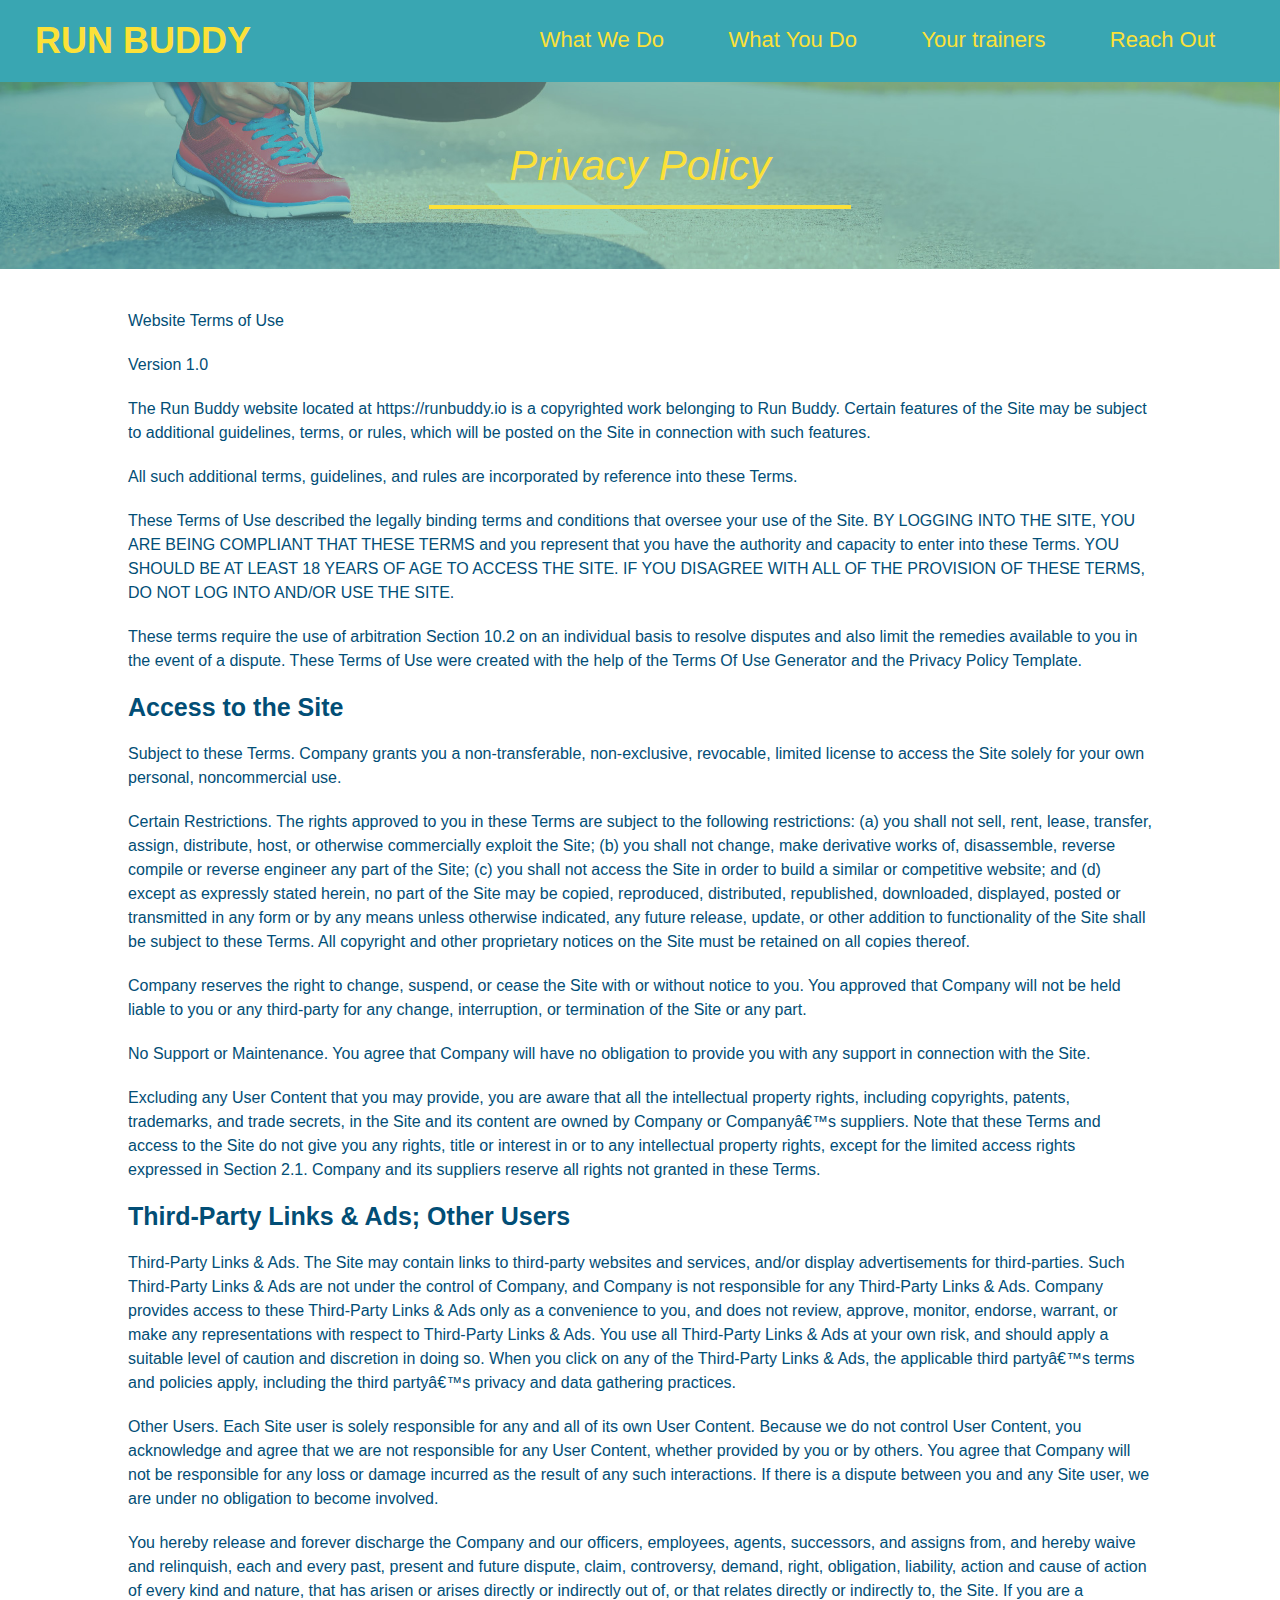
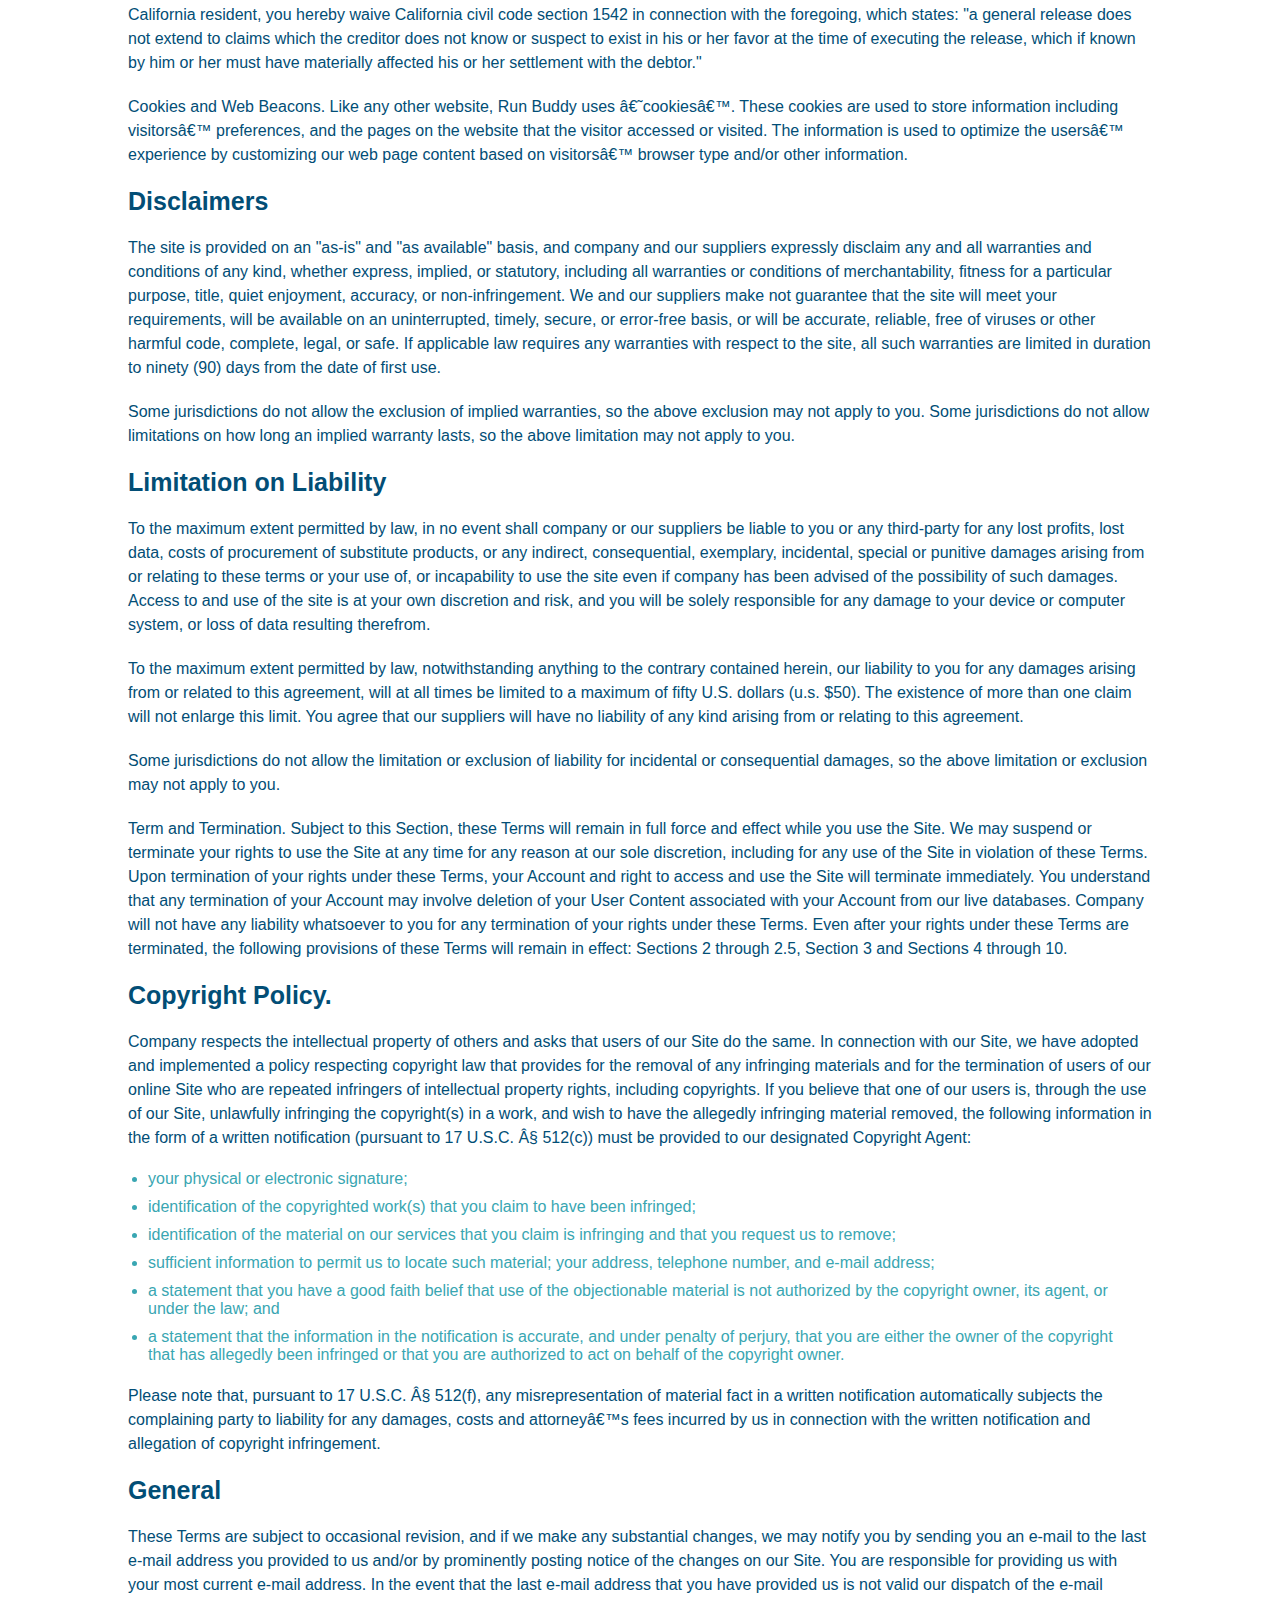
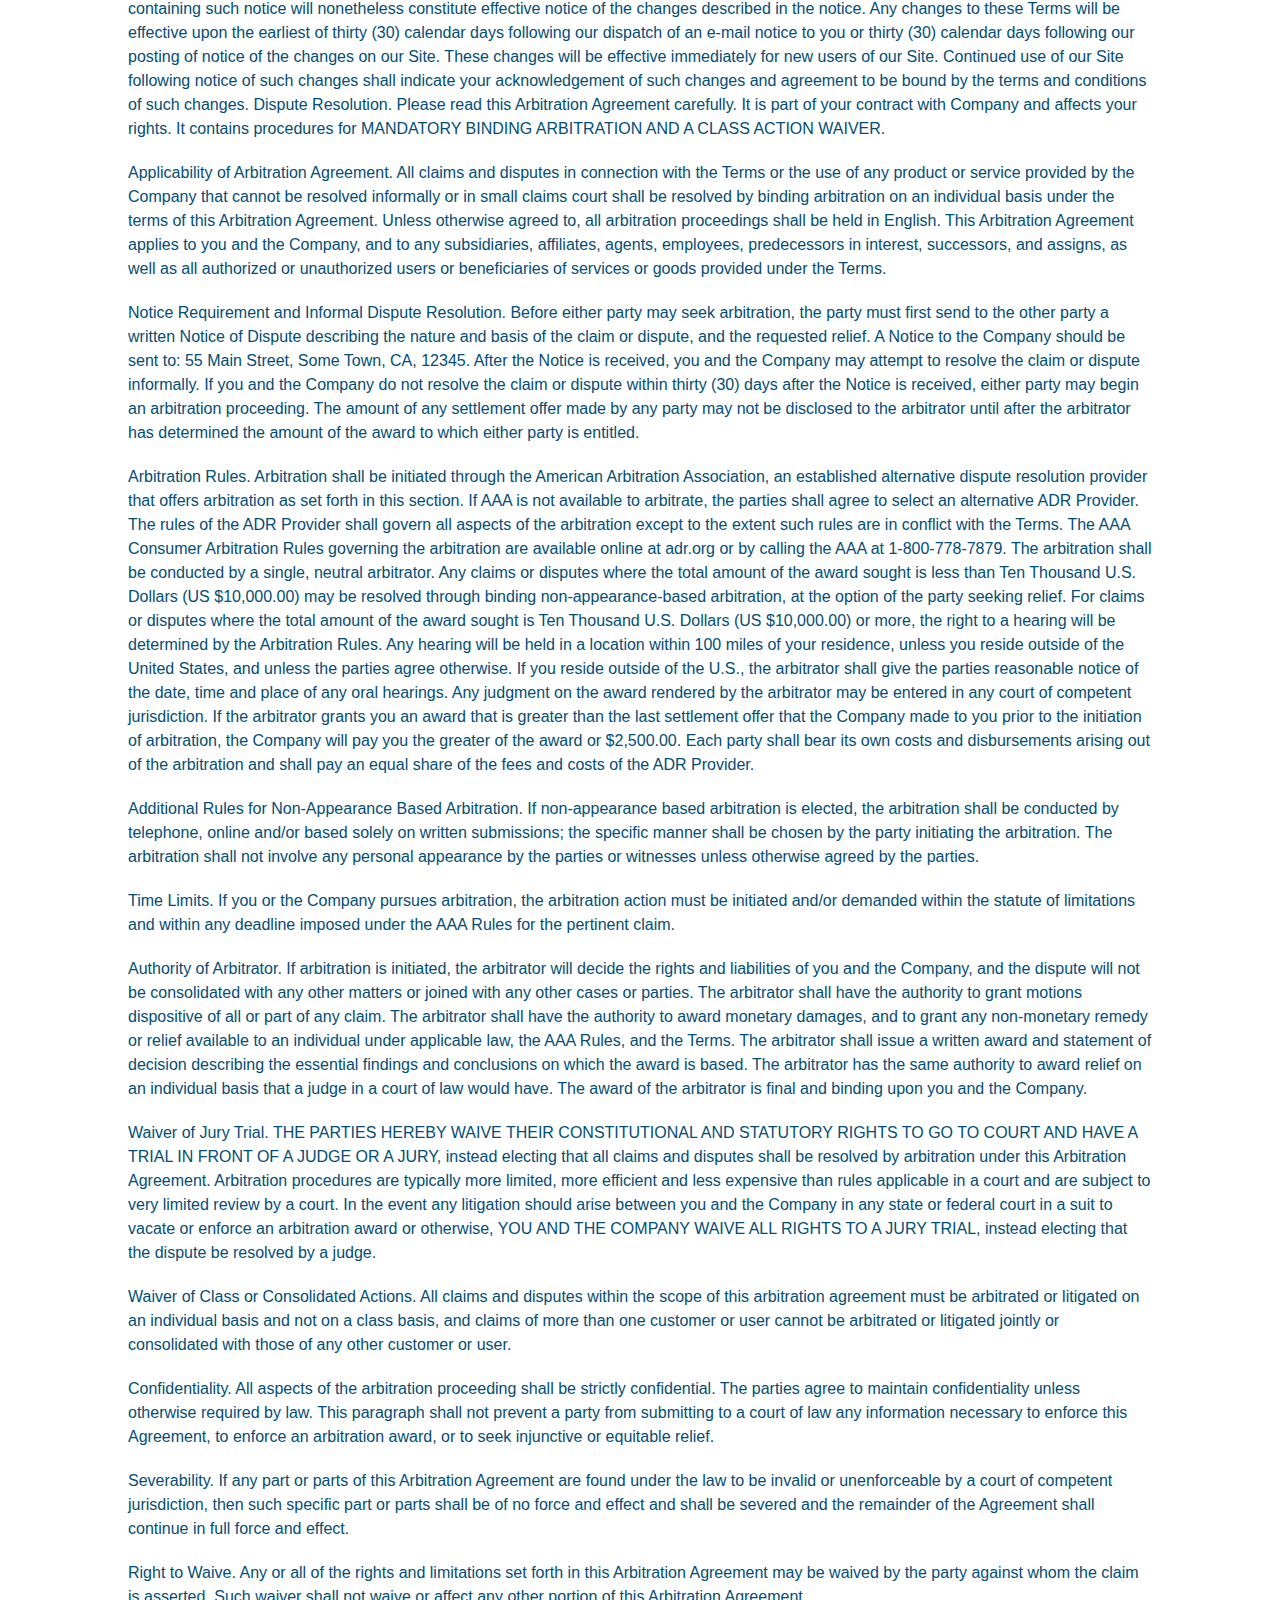
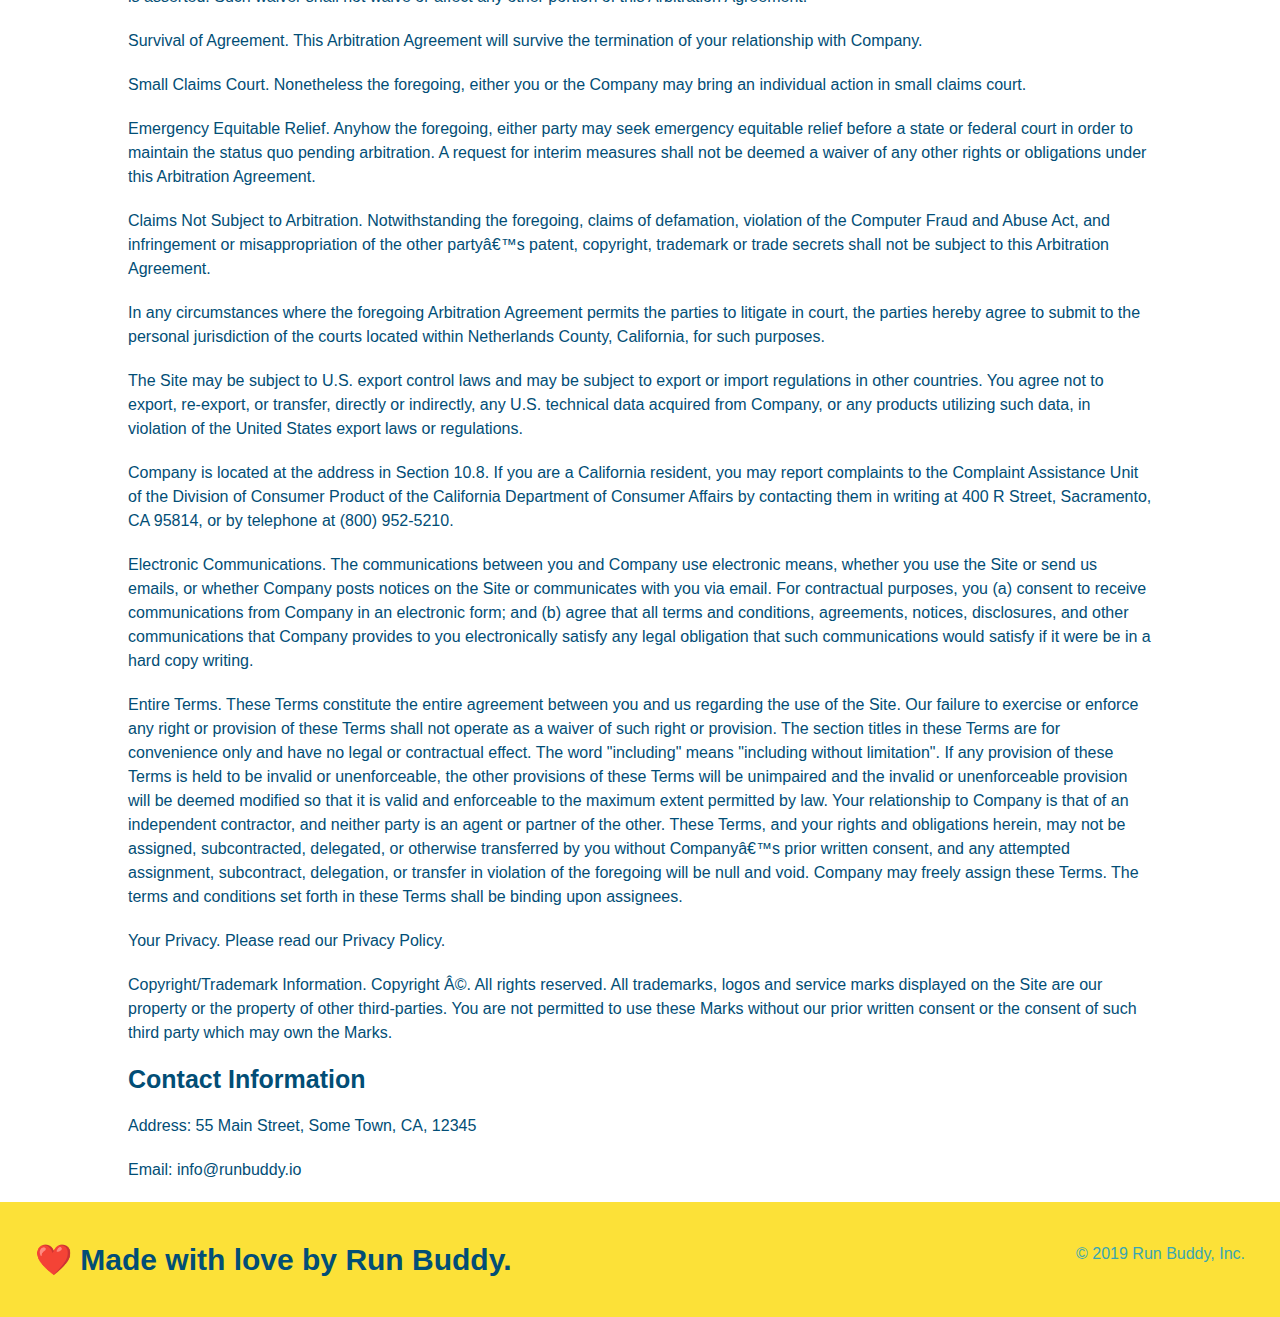
==== privacy-policy.html @ f4c331d6 "privacy page" ====
<!DOCTYPE html>
<html lang="en">
    <head>
        <meta charset="UTF-8" />
        <link rel="stylesheet" href="./assets/css/style.css" />
        <link rel="stylesheet" href="./assets/css/secondary-styles.css" />
        <title> Privacy Policy - Run Buddy</title>
    </head>
    <body>
        <!-- navigation -->
        <Header>
            <h1>RUN BUDDY</h1>
            <nav>
                <!-- Unordered list element -->
                <ul>
                    <!-- List item element-->
                    <li>
                        <!-- Anchor element -->
                        <a href="./index.html#what-we-do">What We Do</a>
                    </li>
                    <li>
                        <a href="./index.html#what-you-do">What You Do</a>
                    </li>
                    <li>
                        <a href="./index.html#your-trainers">Your trainers</a>
                    </li>
                    <li>
                        <a href="./index.html#reach-out">Reach Out</a>
                    </li>
                </ul>
            </nav>
        </Header>

        <!-- "Section Class Hero/Privacy Statement"-->
        <section class="hero">
            <h2 class="page-title">
                Privacy Policy
            </h2>
        </section>

        <!-- Privacy Policy Detail -->
        <article class="secondary-content">
            
      <p>
        Website Terms of Use
      </p>

      <p>
        Version 1.0
      </p>

      <p>
        The Run Buddy website located at https://runbuddy.io is a copyrighted work belonging to Run Buddy. Certain
        features of the Site may be subject to additional guidelines, terms, or rules, which will be posted on the Site
        in connection with such features.
      </p>

      <p>
        All such additional terms, guidelines, and rules are incorporated by reference into these Terms.
      </p>

      <p>
        These Terms of Use described the legally binding terms and conditions that oversee your use of the Site. BY
        LOGGING INTO THE SITE, YOU ARE BEING COMPLIANT THAT THESE TERMS and you represent that you have the authority
        and capacity to enter into these Terms. YOU SHOULD BE AT LEAST 18 YEARS OF AGE TO ACCESS THE SITE. IF YOU
        DISAGREE WITH ALL OF THE PROVISION OF THESE TERMS, DO NOT LOG INTO AND/OR USE THE SITE.
      </p>

      <p>
        These terms require the use of arbitration Section 10.2 on an individual basis to resolve disputes and also
        limit the remedies available to you in the event of a dispute. These Terms of Use were created with the help of
        the Terms Of Use Generator and the Privacy Policy Template.
      </p>

      <h3>
        Access to the Site
      </h3>

      <p>
        Subject to these Terms. Company grants you a non-transferable, non-exclusive, revocable, limited license to
        access the Site solely for your own personal, noncommercial use.
      </p>

      <p>
        Certain Restrictions. The rights approved to you in these Terms are subject to the following restrictions: (a)
        you shall not sell, rent, lease, transfer, assign, distribute, host, or otherwise commercially exploit the Site;
        (b) you shall not change, make derivative works of, disassemble, reverse compile or reverse engineer any part of
        the Site; (c) you shall not access the Site in order to build a similar or competitive website; and (d) except
        as expressly stated herein, no part of the Site may be copied, reproduced, distributed, republished, downloaded,
        displayed, posted or transmitted in any form or by any means unless otherwise indicated, any future release,
        update, or other addition to functionality of the Site shall be subject to these Terms. All copyright and other
        proprietary notices on the Site must be retained on all copies thereof.
      </p>

      <p>
        Company reserves the right to change, suspend, or cease the Site with or without notice to you. You approved
        that Company will not be held liable to you or any third-party for any change, interruption, or termination of
        the Site or any part.
      </p>

      <p>
        No Support or Maintenance. You agree that Company will have no obligation to provide you with any support in
        connection with the Site.
      </p>

      <p>
        Excluding any User Content that you may provide, you are aware that all the intellectual property rights,
        including copyrights, patents, trademarks, and trade secrets, in the Site and its content are owned by Company
        or Companyâ€™s suppliers. Note that these Terms and access to the Site do not give you any rights, title or
        interest in or to any intellectual property rights, except for the limited access rights expressed in Section
        2.1. Company and its suppliers reserve all rights not granted in these Terms.
      </p>

      <h3>
        Third-Party Links & Ads; Other Users
      </h3>

      <p>
        Third-Party Links & Ads. The Site may contain links to third-party websites and services, and/or display
        advertisements for third-parties. Such Third-Party Links & Ads are not under the control of Company, and Company
        is not responsible for any Third-Party Links & Ads. Company provides access to these Third-Party Links & Ads
        only as a convenience to you, and does not review, approve, monitor, endorse, warrant, or make any
        representations with respect to Third-Party Links & Ads. You use all Third-Party Links & Ads at your own risk,
        and should apply a suitable level of caution and discretion in doing so. When you click on any of the
        Third-Party Links & Ads, the applicable third partyâ€™s terms and policies apply, including the third partyâ€™s
        privacy and data gathering practices.
      </p>

      <p>
        Other Users. Each Site user is solely responsible for any and all of its own User Content. Because we do not
        control User Content, you acknowledge and agree that we are not responsible for any User Content, whether
        provided by you or by others. You agree that Company will not be responsible for any loss or damage incurred as
        the result of any such interactions. If there is a dispute between you and any Site user, we are under no
        obligation to become involved.
      </p>

      <p>
        You hereby release and forever discharge the Company and our officers, employees, agents, successors, and
        assigns from, and hereby waive and relinquish, each and every past, present and future dispute, claim,
        controversy, demand, right, obligation, liability, action and cause of action of every kind and nature, that has
        arisen or arises directly or indirectly out of, or that relates directly or indirectly to, the Site. If you are
        a California resident, you hereby waive California civil code section 1542 in connection with the foregoing,
        which states: "a general release does not extend to claims which the creditor does not know or suspect to exist
        in his or her favor at the time of executing the release, which if known by him or her must have materially
        affected his or her settlement with the debtor."
      </p>

      <p>
        Cookies and Web Beacons. Like any other website, Run Buddy uses â€˜cookiesâ€™. These cookies are used to store
        information including visitorsâ€™ preferences, and the pages on the website that the visitor accessed or visited.
        The information is used to optimize the usersâ€™ experience by customizing our web page content based on visitorsâ€™
        browser type and/or other information.
      </p>

      <h3>
        Disclaimers
      </h3>

      <p>
        The site is provided on an "as-is" and "as available" basis, and company and our suppliers expressly disclaim
        any and all warranties and conditions of any kind, whether express, implied, or statutory, including all
        warranties or conditions of merchantability, fitness for a particular purpose, title, quiet enjoyment, accuracy,
        or non-infringement. We and our suppliers make not guarantee that the site will meet your requirements, will be
        available on an uninterrupted, timely, secure, or error-free basis, or will be accurate, reliable, free of
        viruses or other harmful code, complete, legal, or safe. If applicable law requires any warranties with respect
        to the site, all such warranties are limited in duration to ninety (90) days from the date of first use.
      </p>

      <p>
        Some jurisdictions do not allow the exclusion of implied warranties, so the above exclusion may not apply to
        you. Some jurisdictions do not allow limitations on how long an implied warranty lasts, so the above limitation
        may not apply to you.
      </p>

      <h3>
        Limitation on Liability
      </h3>

      <p>
        To the maximum extent permitted by law, in no event shall company or our suppliers be liable to you or any
        third-party for any lost profits, lost data, costs of procurement of substitute products, or any indirect,
        consequential, exemplary, incidental, special or punitive damages arising from or relating to these terms or
        your use of, or incapability to use the site even if company has been advised of the possibility of such
        damages. Access to and use of the site is at your own discretion and risk, and you will be solely responsible
        for any damage to your device or computer system, or loss of data resulting therefrom.
      </p>

      <p>
        To the maximum extent permitted by law, notwithstanding anything to the contrary contained herein, our liability
        to you for any damages arising from or related to this agreement, will at all times be limited to a maximum of
        fifty U.S. dollars (u.s. $50). The existence of more than one claim will not enlarge this limit. You agree that
        our suppliers will have no liability of any kind arising from or relating to this agreement.
      </p>

      <p>
        Some jurisdictions do not allow the limitation or exclusion of liability for incidental or consequential
        damages, so the above limitation or exclusion may not apply to you.
      </p>

      <p>
        Term and Termination. Subject to this Section, these Terms will remain in full force and effect while you use
        the Site. We may suspend or terminate your rights to use the Site at any time for any reason at our sole
        discretion, including for any use of the Site in violation of these Terms. Upon termination of your rights under
        these Terms, your Account and right to access and use the Site will terminate immediately. You understand that
        any termination of your Account may involve deletion of your User Content associated with your Account from our
        live databases. Company will not have any liability whatsoever to you for any termination of your rights under
        these Terms. Even after your rights under these Terms are terminated, the following provisions of these Terms
        will remain in effect: Sections 2 through 2.5, Section 3 and Sections 4 through 10.
      </p>

      <h3>
        Copyright Policy.
      </h3>

      <p>
        Company respects the intellectual property of others and asks that users of our Site do the same. In connection
        with our Site, we have adopted and implemented a policy respecting copyright law that provides for the removal
        of any infringing materials and for the termination of users of our online Site who are repeated infringers of
        intellectual property rights, including copyrights. If you believe that one of our users is, through the use of
        our Site, unlawfully infringing the copyright(s) in a work, and wish to have the allegedly infringing material
        removed, the following information in the form of a written notification (pursuant to 17 U.S.C. Â§ 512(c)) must
        be provided to our designated Copyright Agent:
      </p>

      <ul>
        <li>
          your physical or electronic signature;
        </li>
        <li>
          identification of the copyrighted work(s) that you claim to have been infringed;
        </li>
        <li>
          identification of the material on our services that you claim is infringing and that you request us to remove;
        </li>
        <li>
          sufficient information to permit us to locate such material; your address, telephone number, and e-mail
          address;
        </li>
        <li>
          a statement that you have a good faith belief that use of the objectionable material is not authorized by the
          copyright owner, its agent, or under the law; and
        </li>
        <li>
          a statement that the information in the notification is accurate, and under penalty of perjury, that you are
          either the owner of the copyright that has allegedly been infringed or that you are authorized to act on
          behalf of the copyright owner.
        </li>
      </ul>

      <p>
        Please note that, pursuant to 17 U.S.C. Â§ 512(f), any misrepresentation of material fact in a written
        notification automatically subjects the complaining party to liability for any damages, costs and attorneyâ€™s
        fees incurred by us in connection with the written notification and allegation of copyright infringement.
      </p>

      <h3>
        General
      </h3>

      <p>
        These Terms are subject to occasional revision, and if we make any substantial changes, we may notify you by
        sending you an e-mail to the last e-mail address you provided to us and/or by prominently posting notice of the
        changes on our Site. You are responsible for providing us with your most current e-mail address. In the event
        that the last e-mail address that you have provided us is not valid our dispatch of the e-mail containing such
        notice will nonetheless constitute effective notice of the changes described in the notice. Any changes to these
        Terms will be effective upon the earliest of thirty (30) calendar days following our dispatch of an e-mail
        notice to you or thirty (30) calendar days following our posting of notice of the changes on our Site. These
        changes will be effective immediately for new users of our Site. Continued use of our Site following notice of
        such changes shall indicate your acknowledgement of such changes and agreement to be bound by the terms and
        conditions of such changes. Dispute Resolution. Please read this Arbitration Agreement carefully. It is part of
        your contract with Company and affects your rights. It contains procedures for MANDATORY BINDING ARBITRATION AND
        A CLASS ACTION WAIVER.
      </p>

      <p>
        Applicability of Arbitration Agreement. All claims and disputes in connection with the Terms or the use of any
        product or service provided by the Company that cannot be resolved informally or in small claims court shall be
        resolved by binding arbitration on an individual basis under the terms of this Arbitration Agreement. Unless
        otherwise agreed to, all arbitration proceedings shall be held in English. This Arbitration Agreement applies to
        you and the Company, and to any subsidiaries, affiliates, agents, employees, predecessors in interest,
        successors, and assigns, as well as all authorized or unauthorized users or beneficiaries of services or goods
        provided under the Terms.
      </p>

      <p>
        Notice Requirement and Informal Dispute Resolution. Before either party may seek arbitration, the party must
        first send to the other party a written Notice of Dispute describing the nature and basis of the claim or
        dispute, and the requested relief. A Notice to the Company should be sent to: 55 Main Street, Some Town, CA,
        12345. After the Notice is received, you and the Company may attempt to resolve the claim or dispute informally.
        If you and the Company do not resolve the claim or dispute within thirty (30) days after the Notice is received,
        either party may begin an arbitration proceeding. The amount of any settlement offer made by any party may not
        be disclosed to the arbitrator until after the arbitrator has determined the amount of the award to which either
        party is entitled.
      </p>

      <p>
        Arbitration Rules. Arbitration shall be initiated through the American Arbitration Association, an established
        alternative dispute resolution provider that offers arbitration as set forth in this section. If AAA is not
        available to arbitrate, the parties shall agree to select an alternative ADR Provider. The rules of the ADR
        Provider shall govern all aspects of the arbitration except to the extent such rules are in conflict with the
        Terms. The AAA Consumer Arbitration Rules governing the arbitration are available online at adr.org or by
        calling the AAA at 1-800-778-7879. The arbitration shall be conducted by a single, neutral arbitrator. Any
        claims or disputes where the total amount of the award sought is less than Ten Thousand U.S. Dollars (US
        $10,000.00) may be resolved through binding non-appearance-based arbitration, at the option of the party seeking
        relief. For claims or disputes where the total amount of the award sought is Ten Thousand U.S. Dollars (US
        $10,000.00) or more, the right to a hearing will be determined by the Arbitration Rules. Any hearing will be
        held in a location within 100 miles of your residence, unless you reside outside of the United States, and
        unless the parties agree otherwise. If you reside outside of the U.S., the arbitrator shall give the parties
        reasonable notice of the date, time and place of any oral hearings. Any judgment on the award rendered by the
        arbitrator may be entered in any court of competent jurisdiction. If the arbitrator grants you an award that is
        greater than the last settlement offer that the Company made to you prior to the initiation of arbitration, the
        Company will pay you the greater of the award or $2,500.00. Each party shall bear its own costs and
        disbursements arising out of the arbitration and shall pay an equal share of the fees and costs of the ADR
        Provider.
      </p>

      <p>
        Additional Rules for Non-Appearance Based Arbitration. If non-appearance based arbitration is elected, the
        arbitration shall be conducted by telephone, online and/or based solely on written submissions; the specific
        manner shall be chosen by the party initiating the arbitration. The arbitration shall not involve any personal
        appearance by the parties or witnesses unless otherwise agreed by the parties.
      </p>

      <p>
        Time Limits. If you or the Company pursues arbitration, the arbitration action must be initiated and/or demanded
        within the statute of limitations and within any deadline imposed under the AAA Rules for the pertinent claim.
      </p>

      <p>
        Authority of Arbitrator. If arbitration is initiated, the arbitrator will decide the rights and liabilities of
        you and the Company, and the dispute will not be consolidated with any other matters or joined with any other
        cases or parties. The arbitrator shall have the authority to grant motions dispositive of all or part of any
        claim. The arbitrator shall have the authority to award monetary damages, and to grant any non-monetary remedy
        or relief available to an individual under applicable law, the AAA Rules, and the Terms. The arbitrator shall
        issue a written award and statement of decision describing the essential findings and conclusions on which the
        award is based. The arbitrator has the same authority to award relief on an individual basis that a judge in a
        court of law would have. The award of the arbitrator is final and binding upon you and the Company.
      </p>

      <p>
        Waiver of Jury Trial. THE PARTIES HEREBY WAIVE THEIR CONSTITUTIONAL AND STATUTORY RIGHTS TO GO TO COURT AND HAVE
        A TRIAL IN FRONT OF A JUDGE OR A JURY, instead electing that all claims and disputes shall be resolved by
        arbitration under this Arbitration Agreement. Arbitration procedures are typically more limited, more efficient
        and less expensive than rules applicable in a court and are subject to very limited review by a court. In the
        event any litigation should arise between you and the Company in any state or federal court in a suit to vacate
        or enforce an arbitration award or otherwise, YOU AND THE COMPANY WAIVE ALL RIGHTS TO A JURY TRIAL, instead
        electing that the dispute be resolved by a judge.
      </p>

      <p>
        Waiver of Class or Consolidated Actions. All claims and disputes within the scope of this arbitration agreement
        must be arbitrated or litigated on an individual basis and not on a class basis, and claims of more than one
        customer or user cannot be arbitrated or litigated jointly or consolidated with those of any other customer or
        user.
      </p>

      <p>
        Confidentiality. All aspects of the arbitration proceeding shall be strictly confidential. The parties agree to
        maintain confidentiality unless otherwise required by law. This paragraph shall not prevent a party from
        submitting to a court of law any information necessary to enforce this Agreement, to enforce an arbitration
        award, or to seek injunctive or equitable relief.
      </p>

      <p>
        Severability. If any part or parts of this Arbitration Agreement are found under the law to be invalid or
        unenforceable by a court of competent jurisdiction, then such specific part or parts shall be of no force and
        effect and shall be severed and the remainder of the Agreement shall continue in full force and effect.
      </p>

      <p>
        Right to Waive. Any or all of the rights and limitations set forth in this Arbitration Agreement may be waived
        by the party against whom the claim is asserted. Such waiver shall not waive or affect any other portion of this
        Arbitration Agreement.
      </p>

      <p>
        Survival of Agreement. This Arbitration Agreement will survive the termination of your relationship with
        Company.
      </p>

      <p>
        Small Claims Court. Nonetheless the foregoing, either you or the Company may bring an individual action in small
        claims court.
      </p>

      <p>
        Emergency Equitable Relief. Anyhow the foregoing, either party may seek emergency equitable relief before a
        state or federal court in order to maintain the status quo pending arbitration. A request for interim measures
        shall not be deemed a waiver of any other rights or obligations under this Arbitration Agreement.
      </p>

      <p>
        Claims Not Subject to Arbitration. Notwithstanding the foregoing, claims of defamation, violation of the
        Computer Fraud and Abuse Act, and infringement or misappropriation of the other partyâ€™s patent, copyright,
        trademark or trade secrets shall not be subject to this Arbitration Agreement.
      </p>

      <p>
        In any circumstances where the foregoing Arbitration Agreement permits the parties to litigate in court, the
        parties hereby agree to submit to the personal jurisdiction of the courts located within Netherlands County,
        California, for such purposes.
      </p>

      <p>
        The Site may be subject to U.S. export control laws and may be subject to export or import regulations in other
        countries. You agree not to export, re-export, or transfer, directly or indirectly, any U.S. technical data
        acquired from Company, or any products utilizing such data, in violation of the United States export laws or
        regulations.
      </p>

      <p>
        Company is located at the address in Section 10.8. If you are a California resident, you may report complaints
        to the Complaint Assistance Unit of the Division of Consumer Product of the California Department of Consumer
        Affairs by contacting them in writing at 400 R Street, Sacramento, CA 95814, or by telephone at (800) 952-5210.
      </p>

      <p>
        Electronic Communications. The communications between you and Company use electronic means, whether you use the
        Site or send us emails, or whether Company posts notices on the Site or communicates with you via email. For
        contractual purposes, you (a) consent to receive communications from Company in an electronic form; and (b)
        agree that all terms and conditions, agreements, notices, disclosures, and other communications that Company
        provides to you electronically satisfy any legal obligation that such communications would satisfy if it were be
        in a hard copy writing.
      </p>

      <p>
        Entire Terms. These Terms constitute the entire agreement between you and us regarding the use of the Site. Our
        failure to exercise or enforce any right or provision of these Terms shall not operate as a waiver of such right
        or provision. The section titles in these Terms are for convenience only and have no legal or contractual
        effect. The word "including" means "including without limitation". If any provision of these Terms is held to be
        invalid or unenforceable, the other provisions of these Terms will be unimpaired and the invalid or
        unenforceable provision will be deemed modified so that it is valid and enforceable to the maximum extent
        permitted by law. Your relationship to Company is that of an independent contractor, and neither party is an
        agent or partner of the other. These Terms, and your rights and obligations herein, may not be assigned,
        subcontracted, delegated, or otherwise transferred by you without Companyâ€™s prior written consent, and any
        attempted assignment, subcontract, delegation, or transfer in violation of the foregoing will be null and void.
        Company may freely assign these Terms. The terms and conditions set forth in these Terms shall be binding upon
        assignees.
      </p>

      <p>
        Your Privacy. Please read our Privacy Policy.
      </p>

      <p>
        Copyright/Trademark Information. Copyright Â©. All rights reserved. All trademarks, logos and service marks
        displayed on the Site are our property or the property of other third-parties. You are not permitted to use
        these Marks without our prior written consent or the consent of such third party which may own the Marks.
      </p>

      <h3>
        Contact Information
      </h3>

      <p>
        Address: 55 Main Street, Some Town, CA, 12345
      </p>

      <p>
        Email: info@runbuddy.io
      </p>

        </article>

        <!-- "footer" -->
        <footer>
            <h2> &#10084;&#65039; Made with love by Run Buddy.</h2>
        <div>
            &copy; 2019 Run Buddy, Inc.
        </div>
        </footer>
    </body>
</html>
---- assets/css/style.css ----
/* this removes the default browser-enforced styles. i.e padding/margins. 
Border box allows for all content of the page to fit within a defined 
space incase padding exceeds the width "see footer"*/
* {
    margin: 0;
    padding: 0;
    box-sizing: border-box;
}

body {
    /* more on this crazy alphanumerical value in a minute! */
    color: #39a6b2;
    font-family: Helvetica, Arial, sans-serif;
}

/* apply styles to <header> */
header {
    padding: 20px 35px;
    background-color: #39a6b2;
}

header h1 {
    font-weight: bold;
    font-size: 36px;
    color: #fce138;
    margin: 0;
    display: inline;
}

header a {
    text-decoration: none;
    color: #fce138
}

header nav ul li a {
    margin: 0 30px;
    font-weight: lighter;
    font-size: 22px;
}

header nav {
    float: right;
    margin: 7px 0;
}

header nav ul li {
    display: inline;
}

/*applying styles to <footer> */
footer {
    background: #fce138;
    width: 100%;
    padding: 40px 35px;
}

footer h2 {
    display: inline;
    color: #024e76;
    font-size: 30px;
    margin: 0;
}

/* line height shows how much vertical space should be between line of text */
footer div {
    float: right;
    line-height: 1.5;
    text-align: right; 
}

footer a {
    color: #024e76;
}

/* Section styling: adding padding and also a background image */
section {
    padding: 60px;
}   

/* Hero Style Start adding the image, background-position: setting the inital
position of the image, background size and position to make sure the image is 
not cutting off elements*/
.hero {
    background-image: url("../images/hero-bg.jpg");
    height: 600px;
    background-size: cover;
    background-position: center;
    position: relative;
}

/* Hero Form Start : by making the .hero section relative positioning and
the .hero-form absolute, we have made hero forms position adjust according to
its parent element hero*/
.hero-form {
   border: 3px solid #024e76;
   background-color: #fce138;
   padding: 20px;
   width: 500px;
   color: #024e76;
   position: absolute;
   bottom: 120px;
   right: 140px;
}

.hero-form p {
    margin: 5px 0 15px 0;
}

/* section h3 element styling */
.hero-form h3 { 
    font-size: 25px;
    margin: 0;
}

.form-input {
    border: 1px solid #024e76;
    display: block;
    padding: 7px 15px;
    font-size: 16px;
    color: #024e76;
    width: 100%;
    margin-bottom: 15px;
}

.hero-form label {
    margin: 0 5px;
}

.hero-form button {
    color: #fce138;
    background-color: #024e76;
    border: none;
    padding: 10px 20px;
    font-size: 16px;
}
/* Hero Style End */

/* What WE do styling */

.intro {
    text-align:center;
}


/* margin adjustment allows us to get better centering of the page
as only text inside the block will show centered. it allows the top and bottom
margins to be zero and the right and left to auto and caculates the margin for us 
by the size of text */
.intro p {
    line-height: 1.7;
    color: #39a6b2;
    width: 80%;
    font-size: 20px;
    margin: 0 auto;
}

/* What WE do Styling END */

/* What YOU do Styling */

.steps {
    text-align: center;
    background: #fce138;
}

.steps div {
    margin-bottom: 80px;
}

.steps img {
    width: 15%;
    margin: 10px 0;
}

.steps h3 {
    color: #024e76;
    font-size: 46px;
    margin-top: 10px;
}

.steps p {
    color: #39a6b2;
    font-size: 23px;
}

.steps span {
    font-size: 38px;
}

/* Consolidated code for What we do and below sections */

.section-title {
    font-size: 55px;
    color: #024e76;
    margin-bottom: 35px;
    padding: 0 100px 20px 100px;
    display: inline-block;
    border-bottom: 3px solid;
}

.primary-border {
    border-color: #fce138;
}

.secondary-border {
    border-color: #39a6b2;
}

/* Meet The Trainers Section */

.trainers {
    text-align: center;
}

.trainer {
    width: 900px;
    margin: 0 auto 30px auto;
    background: #024e76;
    color: #fce138;
    overflow: auto;
}

.trainer img {
    width: 35%;
    float: left;
}

.trainer-bio {
    padding: 35px;
    float: left;
    width: 65%
}

.text-left {
    text-align: left;
}

.text-right {
    text-align: right;
}

.trainer-bio h3 {
    font-size: 32px;
    margin-bottom: 8px;
}

.trainer-bio h4 {
    font-weight: lighter;
    font-size: 26px;
    margin-bottom: 25px;
}

.trainer-bio p {
    font-size: 17px;
    line-height: 1.3;
}

/* Meet the Trainers END */

/*Reach Out Section START */

.contact {
    background: #024e76;
    text-align: center;
    
}

.contact h2 {
    color: #fce138;
    text-align: center;

}

.contact-info iframe {
    width: 400px;
    height: 400px;
}

/* having ISSUE */
.contact-info div {
    width: 410px;
    display: inline-block;
    vertical-align: top;
    text-align: left;
    margin: 30px 0 0 60px;
    color: white;
}

.contact-info h3 {
    color: #fce138;
    font-size: 32px;
}

.contact-info p, .contact-info address {
    margin: 20px 0;
    line-height: 1.5;
    font-size: 20px;
    font-style: normal;
}

.contact-info a {
    color: #fce138;
}
---- assets/css/secondary-styles.css ----
/* Privacy Policy Styling */
.hero {
    background-position: bottom;
    height: auto;
    text-align: center;
    margin-bottom: 40px;
}

.page-title {
    color: #fce138;
    display: inline-block;
    border-bottom: 4px solid #fce138;
    padding: 0 80px 15px 80px;
    font-weight: normal;
    font-size: 42px;
    font-style: italic;
}

.secondary-content {
    width: 80%;
    margin: 0 auto;
    color: #024e76;
}

.secondary-content h3 {
    font-size: 25px;
    margin: 20px 0;
}

.secondary-content p {
    font-size: 16px;
    line-height: 1.5;
    margin: 20px 0;
}

.secondary-content ul {
    margin: 15px 20px;
}

.secondary-content ul li {
    color: #39a6b2;
    margin: 10px 0;
}
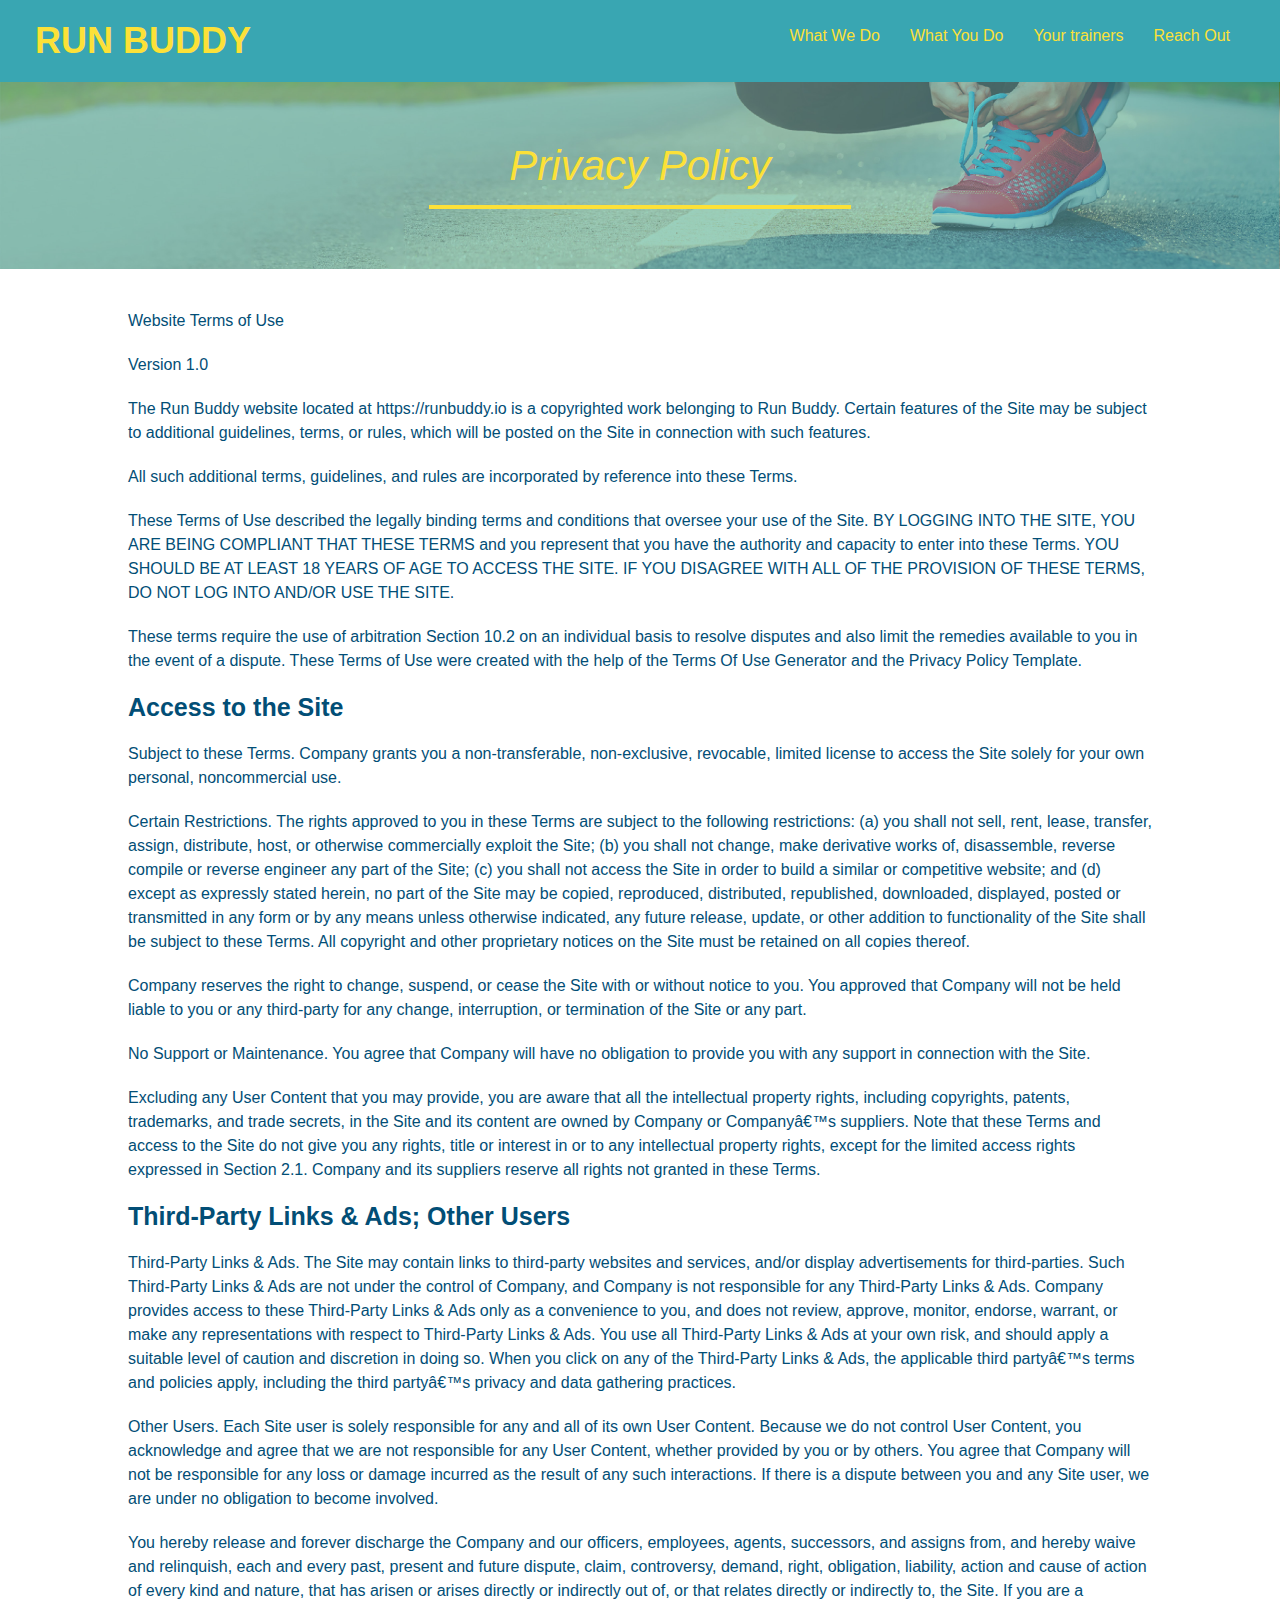
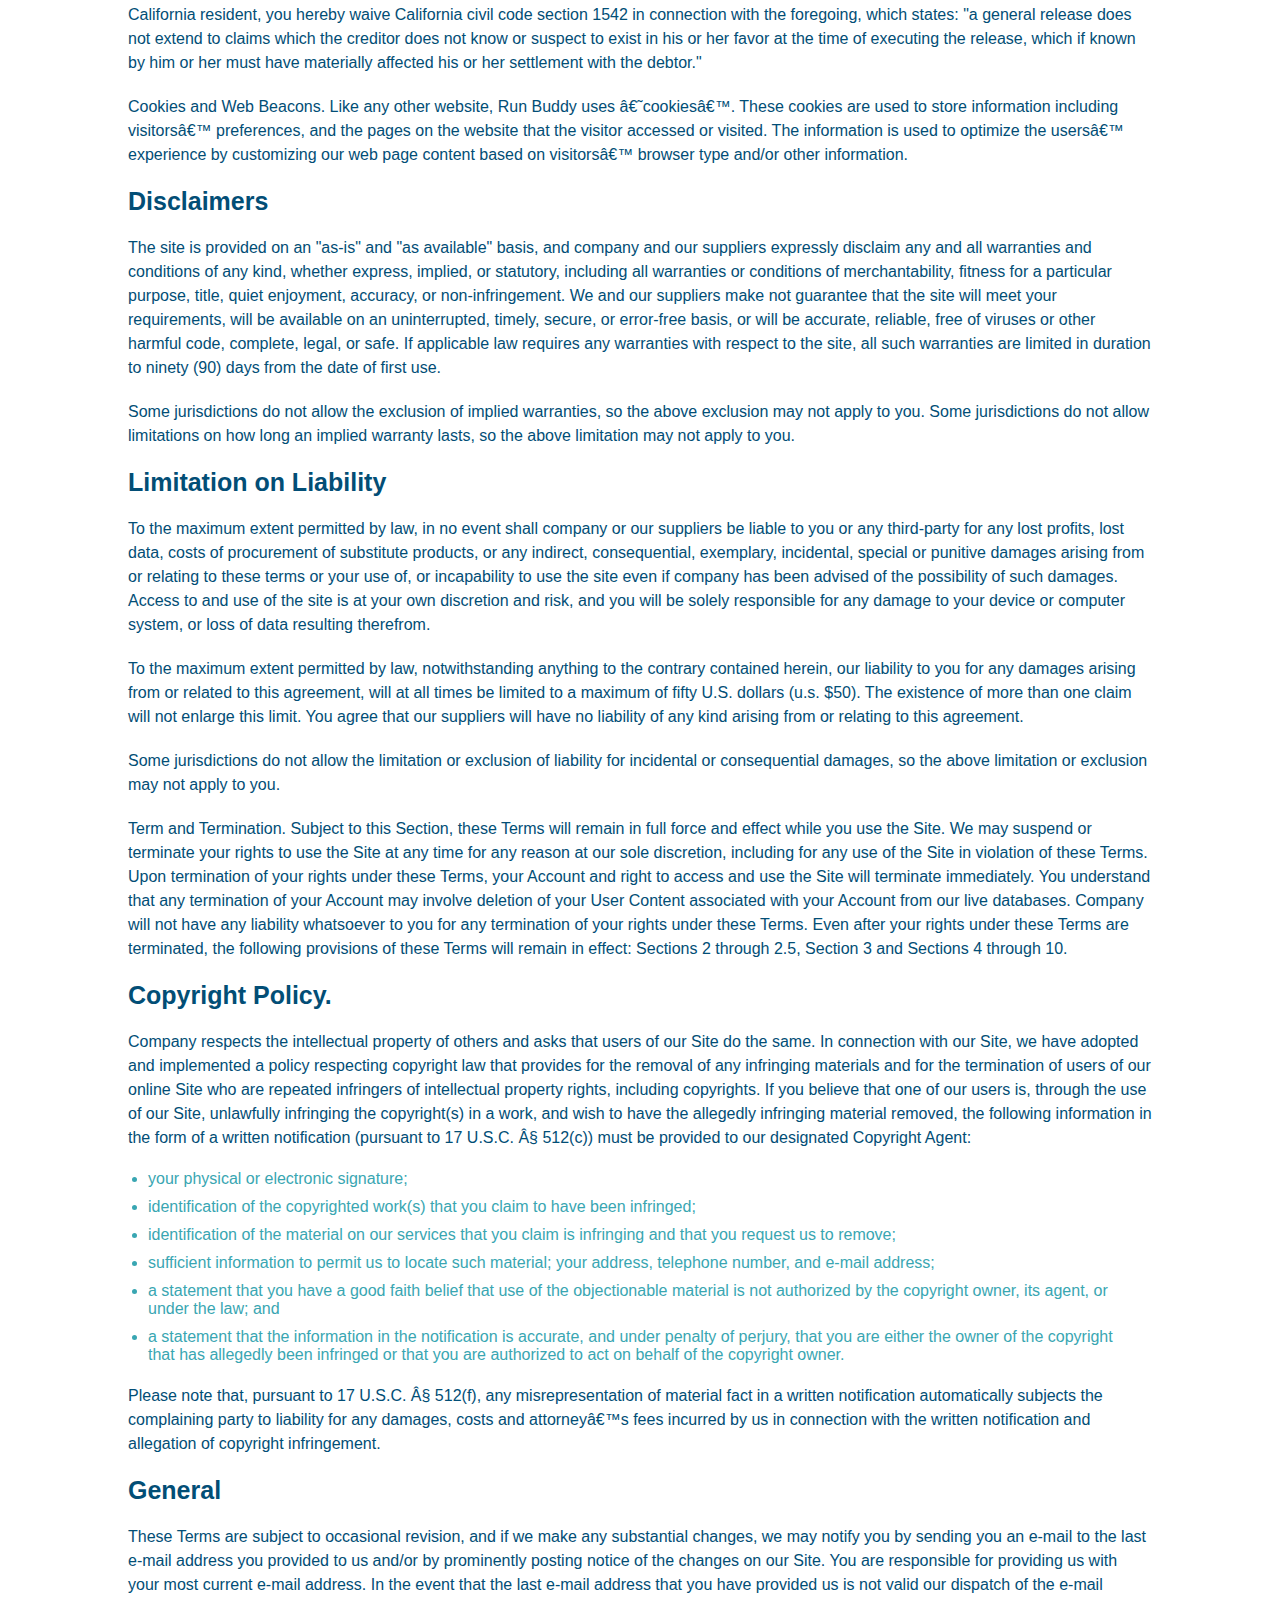
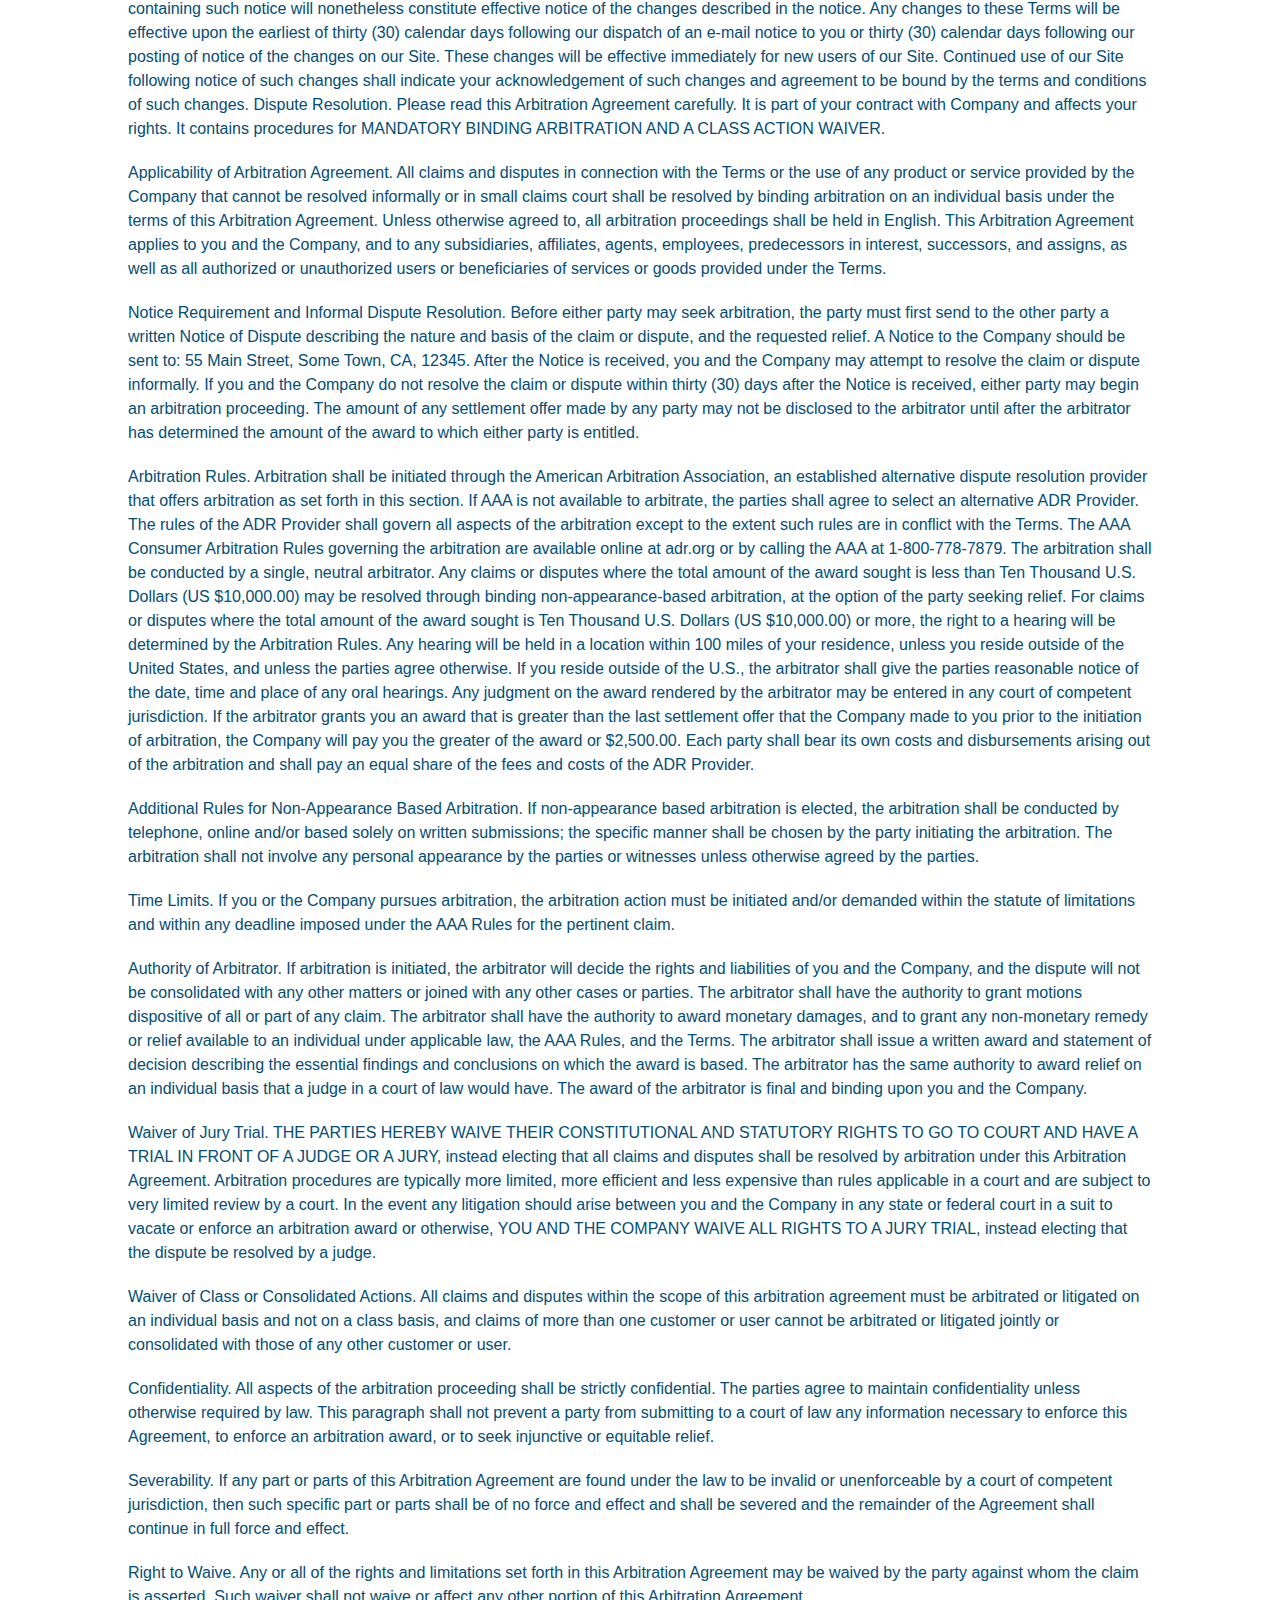
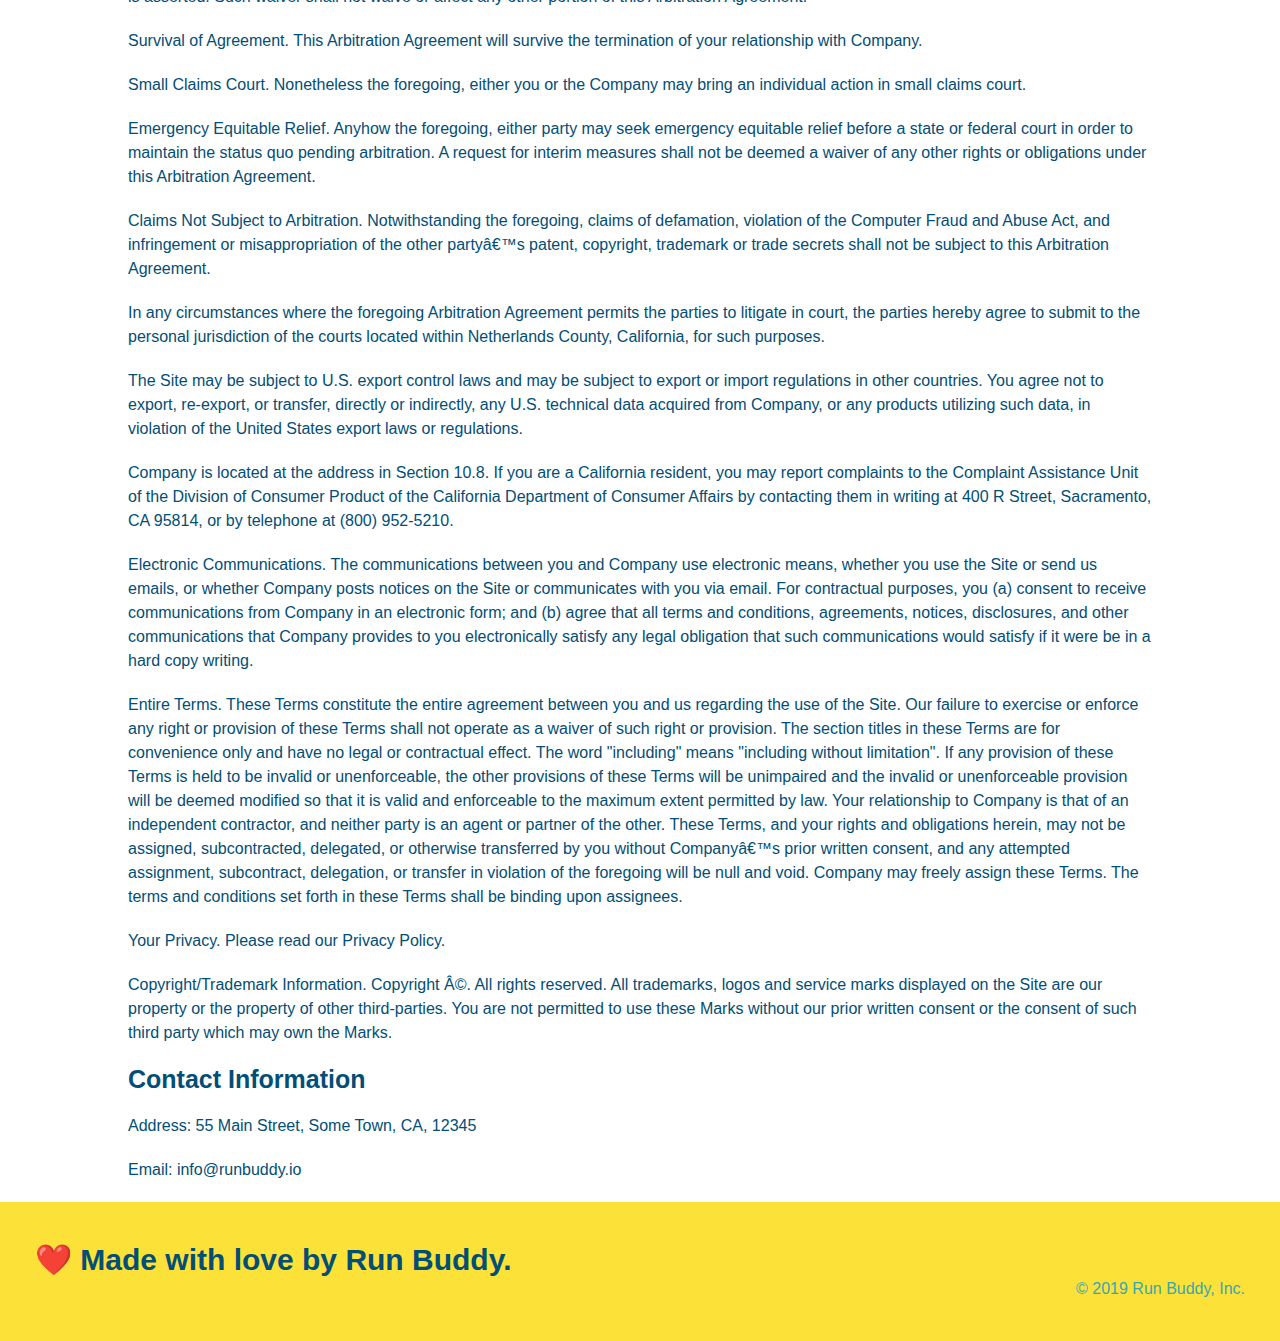
==== commit b314477d: "media query" ====
--- a/privacy-policy.html
+++ b/privacy-policy.html
@@ -2,6 +2,7 @@
 <html lang="en">
     <head>
         <meta charset="UTF-8" />
+        <meta name="viewport" content="width=device-width, initial-scale=1.0" />
         <link rel="stylesheet" href="./assets/css/style.css" />
         <link rel="stylesheet" href="./assets/css/secondary-styles.css" />
         <title> Privacy Policy - Run Buddy</title>
--- a/assets/css/style.css
+++ b/assets/css/style.css
@@ -18,6 +18,9 @@
 header {
     padding: 20px 35px;
     background-color: #39a6b2;
+    display: flex;
+    justify-content: space-between;
+    flex-wrap: wrap;
 }
 
 header h1 {
@@ -25,7 +28,6 @@
     font-size: 36px;
     color: #fce138;
     margin: 0;
-    display: inline;
 }
 
 header a {
@@ -34,29 +36,34 @@
 }
 
 header nav ul li a {
-    margin: 0 30px;
+    padding: 10px 15px;
     font-weight: lighter;
-    font-size: 22px;
+    font-size: 22px1.55vw;
 }
 
 header nav {
-    float: right;
     margin: 7px 0;
 }
 
-header nav ul li {
-    display: inline;
+
+header nav ul {
+    display: flex;
+    flex-wrap: wrap;
+    justify-content: space-between;
+    align-items: center;
+    list-style: none;
 }
 
 /*applying styles to <footer> */
 footer {
+    flex-wrap: wrap;
+    justify-content: space-between;
     background: #fce138;
     width: 100%;
     padding: 40px 35px;
 }
 
 footer h2 {
-    display: inline;
     color: #024e76;
     font-size: 30px;
     margin: 0;
@@ -64,7 +71,6 @@
 
 /* line height shows how much vertical space should be between line of text */
 footer div {
-    float: right;
     line-height: 1.5;
     text-align: right; 
 }
@@ -83,10 +89,29 @@
 not cutting off elements*/
 .hero {
     background-image: url("../images/hero-bg.jpg");
-    height: 600px;
     background-size: cover;
     background-position: center;
-    position: relative;
+    display: flex;
+    justify-content: center;
+    flex-wrap: wrap;
+    align-items: flex-start;
+ 
+}
+
+/* Hero-cta newly added elements */
+.hero-cta {
+    width: 35%;
+    text-align: right;
+    margin: 3.5%;
+    color: #fff;
+    font-size: 18px;
+    line-height: 1.2;
+}
+
+.hero-cta h2 {
+    font-style: italic;
+    font-size: 55px;
+    color: #fce138;
 }
 
 /* Hero Form Start : by making the .hero section relative positioning and
@@ -96,11 +121,9 @@
    border: 3px solid #024e76;
    background-color: #fce138;
    padding: 20px;
-   width: 500px;
-   color: #024e76;
-   position: absolute;
-   bottom: 120px;
-   right: 140px;
+   color: #024e76; 
+   width: 40%;
+   margin: 3.5%; 
 }
 
 .hero-form p {
@@ -138,8 +161,13 @@
 
 /* What WE do styling */
 
-.intro {
+.intro p {
+    line-height: 1.7;
+    color: #39a6b2;
+    width: 80%;
+    margin: 0 auto;
     text-align:center;
+    font-size: 20px;
 }
 
 
@@ -147,56 +175,73 @@
 as only text inside the block will show centered. it allows the top and bottom
 margins to be zero and the right and left to auto and caculates the margin for us 
 by the size of text */
-.intro p {
-    line-height: 1.7;
+
+
+/* What WE do Styling END */
+
+/* What YOU do Styling */
+
+.steps {
+    background: #fce138;
+}
+
+.step h3 {
+    color: #024e76;
+    font-size: 46px;
+    flex: 1 30%;
+}
+
+.step-info {
+    flex: 2 70%;
+    display: flex;
+    flex-wrap: wrap;
+    align-items: center;
+}
+
+.step-img {
+    flex: 1 12%;
+    margin-right: 20px;
+}
+
+.step-img img {
+    max-width: 100%;
+}
+
+.step-text {
+    flex: 12;
+}
+
+.step-text p {
     color: #39a6b2;
+    font-size: 18px;
+}
+
+.step-text h4 {
+    font-size: 26px;
+    line-height: 1.5;
+    color: #024e76;
+}
+
+.step {
+    margin: 50px auto;
+    padding-bottom: 50px;
     width: 80%;
-    font-size: 20px;
-    margin: 0 auto;
-}
-
-/* What WE do Styling END */
-
-/* What YOU do Styling */
-
-.steps {
+    border-bottom: 1px solid #39a6b2;
+    display: flex;
+    flex-wrap: wrap;
+    align-items: center;
+    justify-content: space-between;
+}
+/* Consolidated code for What we do and below sections */
+
+.section-title {
+    font-size: 48px;
+    color: #024e76;
+    border-bottom: 3px solid;
+    padding-bottom: 20px;
     text-align: center;
-    background: #fce138;
-}
-
-.steps div {
-    margin-bottom: 80px;
-}
-
-.steps img {
-    width: 15%;
-    margin: 10px 0;
-}
-
-.steps h3 {
-    color: #024e76;
-    font-size: 46px;
-    margin-top: 10px;
-}
-
-.steps p {
-    color: #39a6b2;
-    font-size: 23px;
-}
-
-.steps span {
-    font-size: 38px;
-}
-
-/* Consolidated code for What we do and below sections */
-
-.section-title {
-    font-size: 55px;
-    color: #024e76;
-    margin-bottom: 35px;
-    padding: 0 100px 20px 100px;
-    display: inline-block;
-    border-bottom: 3px solid;
+    margin: 0 auto 35px auto;
+    width: 50%
 }
 
 .primary-border {
@@ -210,27 +255,47 @@
 /* Meet The Trainers Section */
 
 .trainers {
-    text-align: center;
+    width: 100%;
+    margin: 0 auto;
+    display: flex;
+    flex-wrap: wrap;
+    justify-content: space-around;
 }
 
 .trainer {
-    width: 900px;
-    margin: 0 auto 30px auto;
+    margin: 20px;
+    flex: 1;
     background: #024e76;
     color: #fce138;
-    overflow: auto;
 }
 
 .trainer img {
-    width: 35%;
-    float: left;
+    width: 100%;
 }
 
 .trainer-bio {
-    padding: 35px;
-    float: left;
-    width: 65%
-}
+    line-height: 1.3;
+    padding: 25px;
+    
+}
+
+.trainer-bio h3 {
+    font-size: 28px;
+}
+
+.trainer-bio h4 {
+    font-weight: lighter;
+    font-size: 22px;
+    margin-bottom: 15px;
+}
+
+.trainer-bio p {
+    font-size: 17px;
+}
+
+/* Meet the Trainers END */
+
+/*Utilities*/
 
 .text-left {
     text-align: left;
@@ -240,50 +305,39 @@
     text-align: right;
 }
 
-.trainer-bio h3 {
-    font-size: 32px;
-    margin-bottom: 8px;
-}
-
-.trainer-bio h4 {
-    font-weight: lighter;
-    font-size: 26px;
-    margin-bottom: 25px;
-}
-
-.trainer-bio p {
-    font-size: 17px;
-    line-height: 1.3;
-}
-
-/* Meet the Trainers END */
+.flex-row {
+    display:flex;
+}
+
 
 /*Reach Out Section START */
 
 .contact {
     background: #024e76;
-    text-align: center;
     
 }
 
 .contact h2 {
     color: #fce138;
-    text-align: center;
-
+}
+
+.contact-info {
+    display: flex;
+    justify-content: space-between;
+    flex-wrap: wrap;
+}
+
+.contact-info > * {
+    flex: 1;
+    margin: 15px;
 }
 
 .contact-info iframe {
-    width: 400px;
     height: 400px;
 }
 
 /* having ISSUE */
 .contact-info div {
-    width: 410px;
-    display: inline-block;
-    vertical-align: top;
-    text-align: left;
-    margin: 30px 0 0 60px;
     color: white;
 }
 
@@ -295,11 +349,35 @@
 .contact-info p, .contact-info address {
     margin: 20px 0;
     line-height: 1.5;
-    font-size: 20px;
+    font-size: 16px;
     font-style: normal;
 }
 
+.contact-form input, .contact-info textarea {
+    border: 1px solid #024e76;
+    display: block;
+    padding: 7px 15px;
+    font-size: 16px;
+    color: #024e76;
+    width: 100%;
+    margin-bottom: 15px;
+    margin-top: 5px;
+}
+
+.contact-form button {
+    width: 100%;
+    border: none;
+    background: #fce138;
+    color: #024e76;
+    text-align: center;
+    padding: 15px 0;
+    font-size: 16px;
+}
+
 .contact-info a {
     color: #fce138;
 }
 
+/* MEDIA QUERY FOR SMALLER DESKTOP SCREENS AND SMALLER */
+@media screen and (max-width: 980px) {
+}